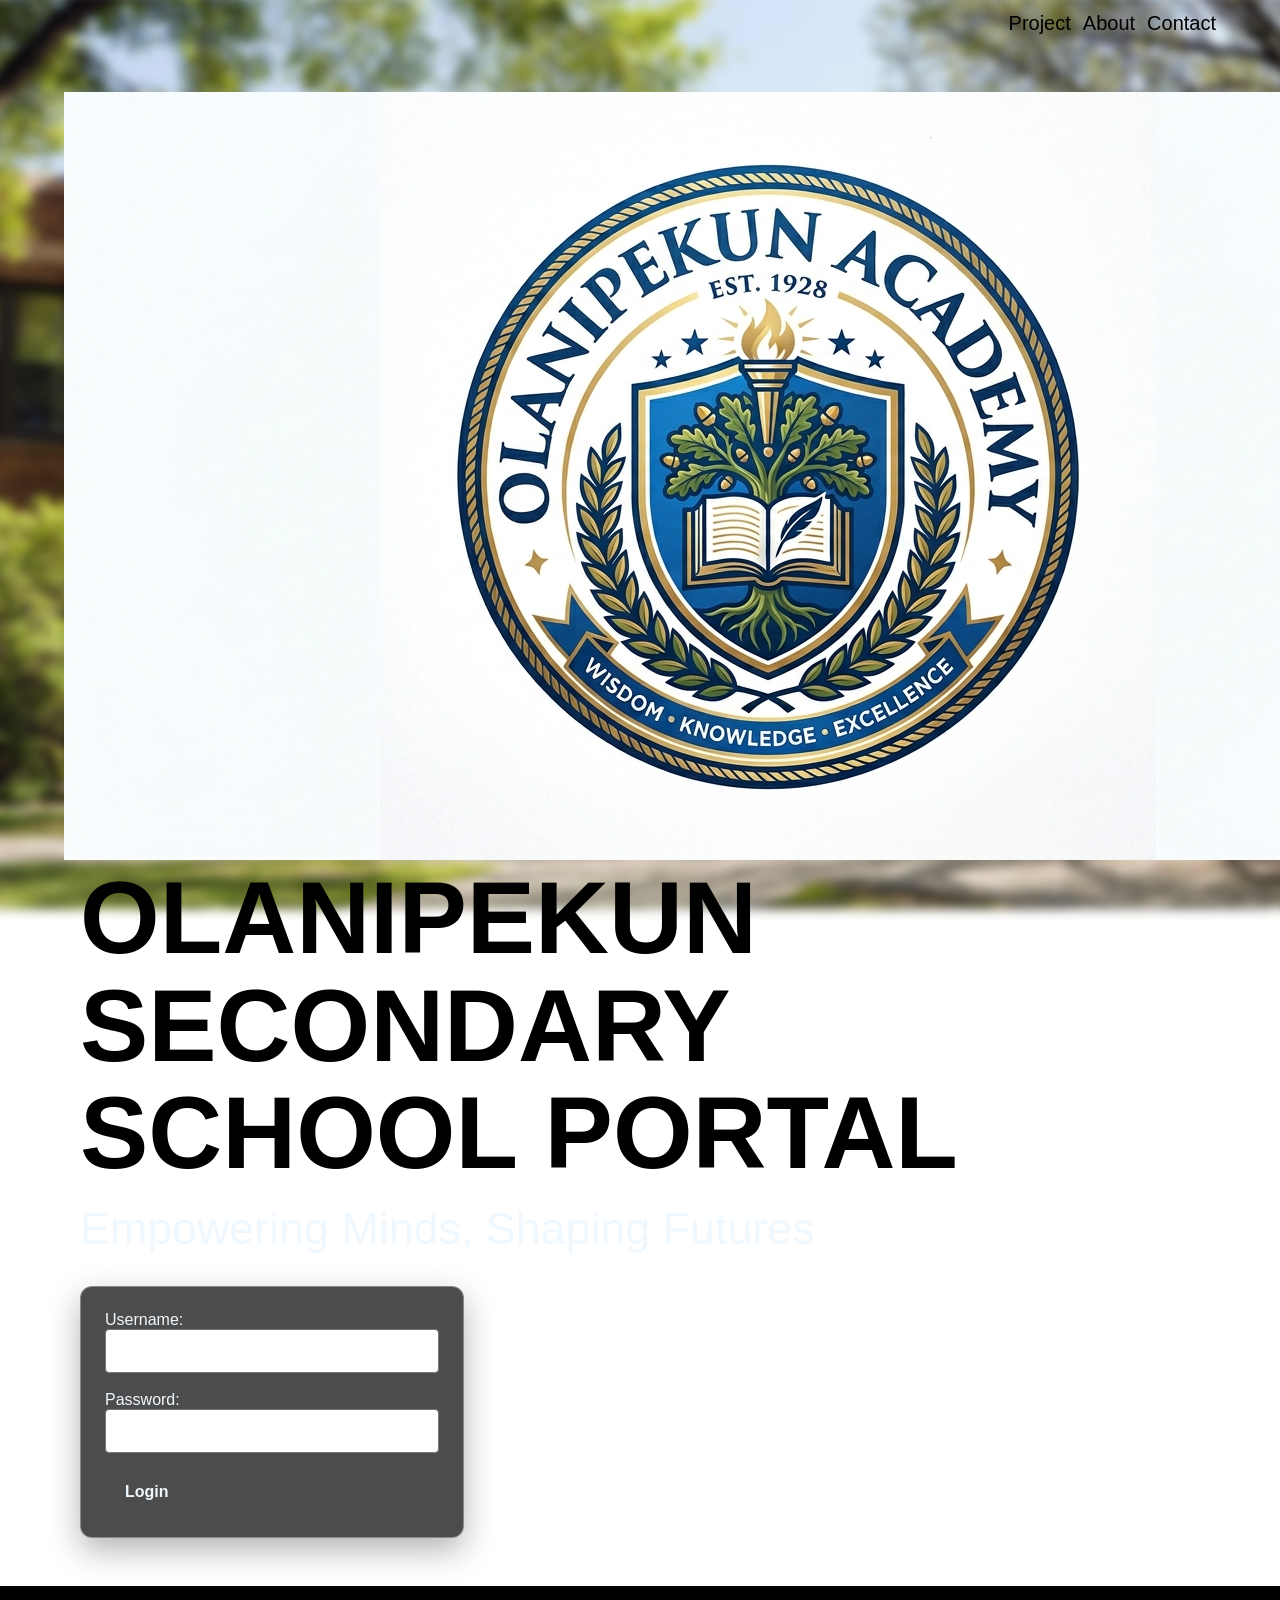
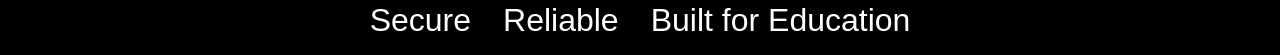
==== index.html @ f9bcd8ee "Resolve merge conflict and complete merge" ====
<!DOCTYPE html>
<html lang="en">
<head>
<meta charset="UTF-8">
<meta name="viewport" content="width=device-width, initial-scale=1.0">
<title>OLANIPEKUN INTERNATIONAL ACADEMY</title>
<link rel="stylesheet" href="styles.css">
</head>
<body>
<nav>
<header class="messi">
<ul class="items">
<li>Project</li>
<li>About</li>
<li>Contact</li>
</ul>
</header>
</nav>

<main>
<div class="brand" aria-label="School logo">
    <img src="school-logo.jpg" alt="Olanipekun International Academy logo" class="logo">
</div>

<article>
<h1>OLANIPEKUN SECONDARY <br>SCHOOL PORTAL</h1>
<P>Empowering Minds, Shaping Futures</P>
</article>

<form id="login-form">
    <label for="username" class="email">Username:</label><br>
    <input type="text" id="username" name="username" autocomplete="username" required><br><br>
    <label for="password" class="password">Password:</label><br>
    <input type="password" id="password" name="password" autocomplete="current-password" required><br><br>
    <button type="submit" class="login-btn">Login</button>
    <p id="login-error" role="alert" hidden>Incorrect username or password.</p>
</form>

</main>

<footer>
<section>
<ul class="akai">
<li>Secure</li>
<li>Reliable</li>
<li>Built for Education</li>
</ul>

<script src="login.js"></script>
</body>
</html>
---- styles.css ----
* {
    box-sizing: border-box;
}

html {
    min-height: 100%;
}

body {
    position: relative;
    display: flex;
    flex-direction: column;
    min-height: 100vh;
    min-height: 100svh;
    margin: 0;
    font-family: Arial, sans-serif;
}

body::before {
    position: fixed;
    inset: 0;
    z-index: -1;
    content: "";
    background-image: url("img.png");
    background-repeat: no-repeat;
    background-size: cover;
    background-position: center;
    filter: blur(5px);
    transform: scale(1.02);
}

nav,
main,
footer {
    width: 100%;
}

.messi {
    padding: 0.75rem clamp(1rem, 5vw, 4rem);
}

.items {
    display: flex;
    flex-wrap: wrap;
    justify-content: flex-end;
    gap: 0.75rem;
    list-style: none;
    margin: 0;
    padding: 0;
    color: #000000;
    font-size: clamp(1rem, 2vw, 1.25rem);
}

main {
    flex: 1;
    padding: clamp(1.5rem, 5vh, 4rem) clamp(1rem, 5vw, 4rem) 3rem;
}

article {
    max-width: 70rem;
    margin: 0 auto 2rem;
}

h1 {
    margin: 0;
    font-size: clamp(2.25rem, 8vw, 7rem);
    line-height: 1.05;
    overflow-wrap: anywhere;
}

p {
    margin: 1rem 0 0;
    color: aliceblue;
    font-size: clamp(1.25rem, 3.5vw, 3rem);
}

form {
    width: min(100%, 24rem);
    margin: 0 auto 0 max(0px, calc((100% - 70rem) / 2));
    padding: 1.5rem;
    border: 1px solid rgba(255, 255, 255, 0.35);
    border-radius: 0.75rem;
    background: rgba(0, 0, 0, 0.7);
    box-shadow: 0 0.75rem 2rem rgba(0, 0, 0, 0.3);
}

.email,
.password {
    color: aliceblue;
}

input {
    width: 100%;
    min-height: 2.75rem;
    padding: 0.5rem 0.75rem;
    border: 1px solid #777777;
    border-radius: 0.25rem;
    font: inherit;
}

.login-btn {
    display: inline-block;
    padding: 0.75rem 1.25rem;
    border: 0;
    background: transparent;
    color: aliceblue;
    text-align: center;
    font: inherit;
    font-weight: bold;
    text-decoration: none;
    border-radius: 0.35rem;
    cursor: pointer;
}

.login-btn:hover,
.login-btn:focus-visible {
    background: #000000;
}

#login-error {
    margin: 0.75rem 0 0;
    font-size: 1rem;
}

.akai {
    display: flex;
    flex-wrap: wrap;
    justify-content: center;
    gap: 0.75rem 2rem;
    list-style: none;
    margin: 0;
    padding: 1rem;
    color: #ffffff;
    background-color: #000000;
    text-align: center;
    font-size: clamp(1.125rem, 3vw, 2rem);
}

@media (max-width: 600px) {
    .messi {
        padding-top: 1rem;
    }

    .items {
        justify-content: center;
        gap: 0.5rem 1.25rem;
    }

    main {
        padding-top: 2rem;
    }

    h1 {
        font-size: clamp(2rem, 10vw, 3.75rem);
    }

    .akai {
        gap: 0.5rem 1rem;
    }
}
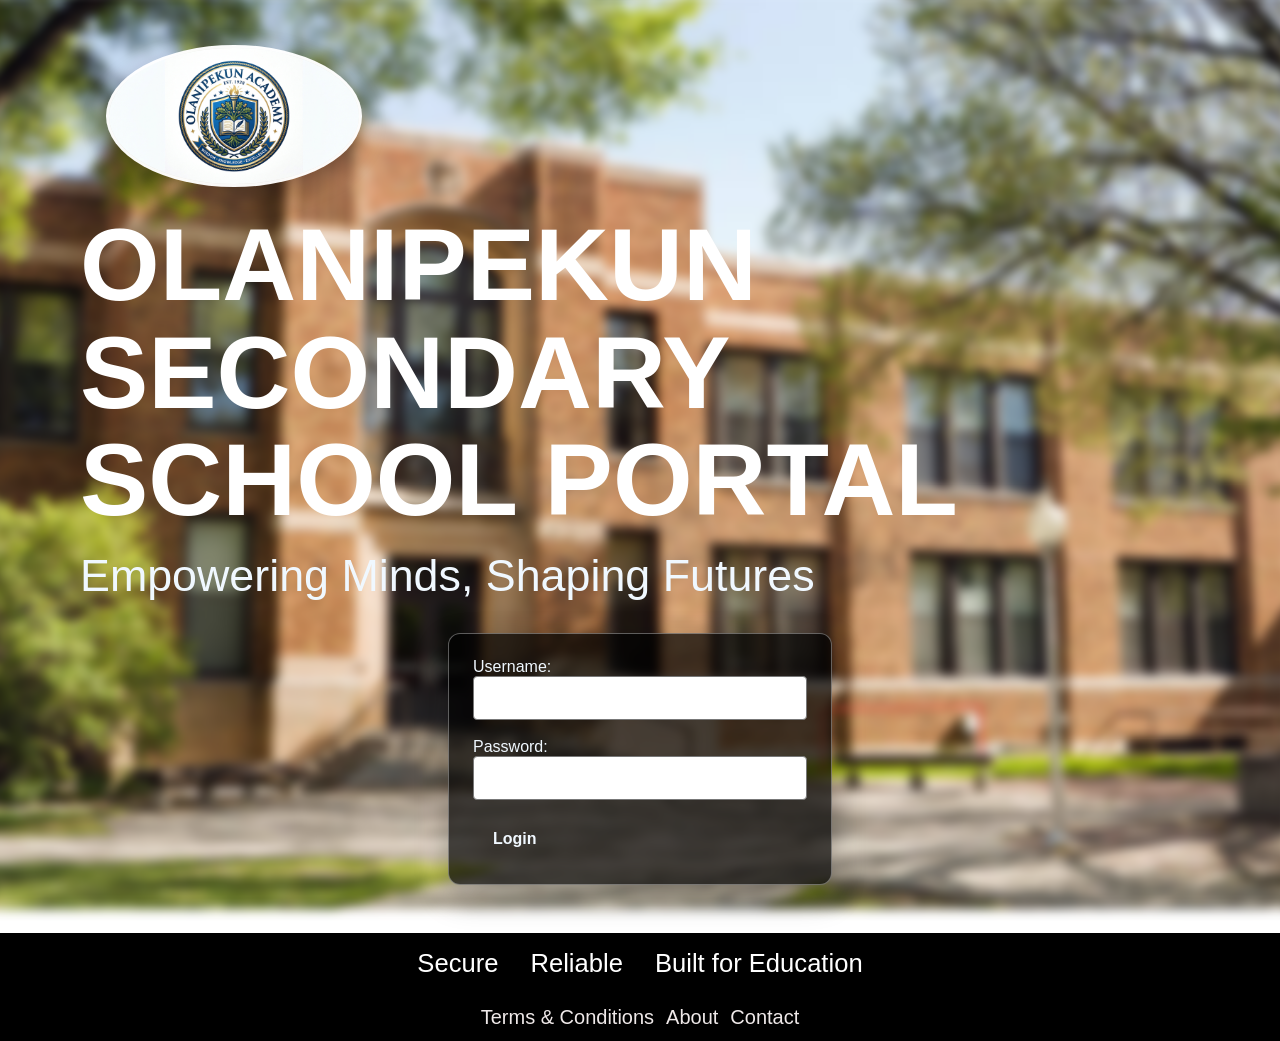
==== commit e5bfc6e2: "update,about.html,contact.html,index.html,styles.css,terms&condition.html" ====
--- a/index.html
+++ b/index.html
@@ -7,15 +7,7 @@
 <link rel="stylesheet" href="styles.css">
 </head>
 <body>
-<nav>
-<header class="messi">
-<ul class="items">
-<li>Project</li>
-<li>About</li>
-<li>Contact</li>
-</ul>
-</header>
-</nav>
+
 
 <main>
 <div class="brand" aria-label="School logo">
@@ -39,12 +31,23 @@
 </main>
 
 <footer>
-<section>
-<ul class="akai">
-<li>Secure</li>
-<li>Reliable</li>
-<li>Built for Education</li>
-</ul>
+    <section>
+        <ul class="akai">
+            <li>Secure</li>
+            <li>Reliable</li>
+            <li>Built for Education</li>
+        </ul>
+        <nav>
+<header class="messi">
+       <ol class="items">
+            <li class="nolan">Terms & Conditions</li>
+            <li class="miya">About</li>
+            <li class="kimmy">Contact</li>
+       </ol>
+</header>
+      </nav>
+    </section>
+</footer>
 
 <script src="login.js"></script>
 </body>
--- a/styles.css
+++ b/styles.css
@@ -1,160 +1,270 @@
- * {
-    box-sizing: border-box;
-}
-
-html {
-    min-height: 100%;
-}
-
-body {
-    position: relative;
-    display: flex;
-    flex-direction: column;
-    min-height: 100vh;
-    min-height: 100svh;
-    margin: 0;
-    font-family: Arial, sans-serif;
-}
-
-body::before {
-    position: fixed;
-    inset: 0;
-    z-index: -1;
-    content: "";
-    background-image: url("img.png");
-    background-repeat: no-repeat;
-    background-size: cover;
-    background-position: center;
-    filter: blur(5px);
-    transform: scale(1.02);
-}
-
-nav,
-main,
-footer {
-    width: 100%;
-}
-
-.messi {
-    padding: 0.75rem clamp(1rem, 5vw, 4rem);
-}
-
-.items {
-    display: flex;
-    flex-wrap: wrap;
-    justify-content: flex-end;
-    gap: 0.75rem;
-    list-style: none;
-    margin: 0;
-    padding: 0;
-    color: #000000;
-    font-size: clamp(1rem, 2vw, 1.25rem);
-}
-
-main {
-    flex: 1;
-    padding: clamp(1.5rem, 5vh, 4rem) clamp(1rem, 5vw, 4rem) 3rem;
-}
-
-article {
-    max-width: 70rem;
-    margin: 0 auto 2rem;
-}
-
-h1 {
-    margin: 0;
-    font-size: clamp(2.25rem, 8vw, 7rem);
-    line-height: 1.05;
-    overflow-wrap: anywhere;
-}
-
-p {
-    margin: 1rem 0 0;
-    color: aliceblue;
-    font-size: clamp(1.25rem, 3.5vw, 3rem);
-}
-
-form {
-    width: min(100%, 24rem);
-    margin: 0 auto 0 max(0px, calc((100% - 70rem) / 2));
-    padding: 1.5rem;
-    border: 1px solid rgba(255, 255, 255, 0.35);
-    border-radius: 0.75rem;
-    background: rgba(0, 0, 0, 0.7);
-    box-shadow: 0 0.75rem 2rem rgba(0, 0, 0, 0.3);
-}
-
-.email,
-.password {
-    color: aliceblue;
-}
-
-input {
-    width: 100%;
-    min-height: 2.75rem;
-    padding: 0.5rem 0.75rem;
-    border: 1px solid #777777;
-    border-radius: 0.25rem;
-    font: inherit;
-}
-
-.login-btn {
-    display: inline-block;
-    padding: 0.75rem 1.25rem;
-    border: 0;
-    background: transparent;
-    color: aliceblue;
-    text-align: center;
-    font: inherit;
-    font-weight: bold;
-    text-decoration: none;
-    border-radius: 0.35rem;
-    cursor: pointer;
-}
-
-.login-btn:hover,
-.login-btn:focus-visible {
-    background: #000000;
-}
-
-#login-error {
-    margin: 0.75rem 0 0;
-    font-size: 1rem;
-}
-
-.akai {
-    display: flex;
-    flex-wrap: wrap;
-    justify-content: center;
-    gap: 0.75rem 2rem;
-    list-style: none;
-    margin: 0;
-    padding: 1rem;
-    color: #ffffff;
-    background-color: #000000;
-    text-align: center;
-    font-size: clamp(1.125rem, 3vw, 2rem);
-}
-
-@media (max-width: 600px) {
-    .messi {
-        padding-top: 1rem;
-    }
-
-    .items {
-        justify-content: center;
-        gap: 0.5rem 1.25rem;
-    }
-
-    main {
-        padding-top: 2rem;
-    }
-
-    h1 {
-        font-size: clamp(2rem, 10vw, 3.75rem);
-    }
-
-    .akai {
-        gap: 0.5rem 1rem;
-    }
-}
+* {
+    box-sizing: border-box;
+}
+
+html {
+    min-height: 100%;
+}
+
+body {
+    position: relative;
+    display: flex;
+    flex-direction: column;
+    min-height: 100vh;
+    min-height: 100svh;
+    margin: 0;
+    font-family: Arial, sans-serif;
+}
+
+body::before {
+    position: fixed;
+    inset: 0;
+    z-index: -1;
+    content: "";
+    background-image: url("img.png");
+    background-repeat: no-repeat;
+    background-size: cover;
+    background-position: center;
+    filter: blur(5px);
+    transform: scale(1.02);
+}
+
+nav,
+main,
+footer {
+    width: 100%;
+}
+
+.messi {
+    display: flex;
+    justify-content: center;
+    padding: 0.75rem clamp(1rem, 5vw, 4rem);
+}
+
+.items {
+    display: flex;
+    flex-wrap: wrap;
+    justify-content: flex-end;
+    gap: 0.75rem;
+    list-style: none;
+    margin: 0;
+    padding: 0;
+    color: #eee8e8;
+    font-size: clamp(1rem, 2vw, 1.25rem);
+}
+
+main {
+    flex: 1;
+    padding: clamp(1.5rem, 5vh, 4rem) clamp(1rem, 5vw, 4rem) 3rem;
+}
+
+.brand {
+    display: flex;
+    justify-content: flex-start;
+    width: min(100%, 70rem);
+    margin: 0 auto 1.5rem;
+    padding-left: clamp(0.5rem, 2vw, 2rem);
+}
+
+.logo {
+    width: clamp(140px, 20vw, 260px);
+    max-width: 100%;
+    height: auto;
+    display: block;
+    border-radius: 50%;
+    border: 3px solid rgba(255, 255, 255, 0.8);
+    background: rgba(255, 255, 255, 0.85);
+    box-shadow: 0 0.5rem 1.5rem rgba(0, 0, 0, 0.25);
+}
+
+article {
+    max-width: 70rem;
+    margin: 0 auto 2rem;
+}
+
+h1 {
+    margin: 0;
+    font-size: clamp(2.25rem, 8vw, 7rem);
+    line-height: 1.05;
+    overflow-wrap: anywhere;
+    color: #ffffff;
+}
+
+p {
+    margin: 1rem 0 0;
+    color: aliceblue;
+    font-size: clamp(1.25rem, 3.5vw, 3rem);
+}
+
+form {
+    width: min(100%, 24rem);
+    margin: 0 auto;
+    padding: 1.5rem;
+    border: 1px solid rgba(255, 255, 255, 0.35);
+    border-radius: 0.75rem;
+    background: rgba(0, 0, 0, 0.7);
+    box-shadow: 0 0.75rem 2rem rgba(0, 0, 0, 0.3);
+}
+
+.email,
+.password {
+    color: aliceblue;
+}
+
+input {
+    width: 100%;
+    min-height: 2.75rem;
+    padding: 0.5rem 0.75rem;
+    border: 1px solid #777777;
+    border-radius: 0.25rem;
+    font: inherit;
+}
+
+.login-btn {
+    display: inline-block;
+    padding: 0.75rem 1.25rem;
+    border: 0;
+    background: transparent;
+    color: aliceblue;
+    text-align: center;
+    font: inherit;
+    font-weight: bold;
+    text-decoration: none;
+    border-radius: 0.35rem;
+    cursor: pointer;
+}
+
+.login-btn:hover,
+.login-btn:focus-visible {
+    background: #000000;
+}
+
+#login-error {
+    margin: 0.75rem 0 0;
+    font-size: 1rem;
+}
+
+footer {
+    margin-top: auto;
+    background-color: black;
+}
+
+.akai {
+    display: flex;
+    flex-wrap: wrap;
+    justify-content: center;
+    align-items: center;
+    gap: 0.75rem 2rem;
+    list-style: none;
+    margin: 0;
+    padding: 1rem clamp(1rem, 4vw, 2rem);
+    color: #ffffff;
+    text-align: center;
+    font-size: clamp(1rem, 2vw, 1.8rem);
+}
+
+
+@media (max-width: 900px) {
+    .brand {
+        width: 100%;
+        padding-left: 0;
+        justify-content: center;
+    }
+
+    .logo {
+        width: clamp(120px, 30vw, 200px);
+    }
+
+    article {
+        text-align: center;
+    }
+
+    .messi {
+        justify-content: center;
+    }
+
+    .items {
+        justify-content: center;
+    }
+}
+
+@media (max-width: 420px) {
+    .logo {
+        width: clamp(110px, 42vw, 160px);
+    }
+}
+
+.about-page {
+    background: linear-gradient(180deg, #071b3a 0%, #0d254f 100%);
+    color: #ffffff;
+    min-height: 100vh;
+    padding: 2rem 1.25rem 3rem;
+    font-family: Arial, sans-serif;
+}
+
+.about-page h1 {
+    width: min(100%, 1100px);
+    margin: 0 auto 1rem;
+    font-size: clamp(2rem, 4vw, 3rem);
+    line-height: 1.2;
+}
+
+.about-page p,
+.about-page ul {
+    width: min(100%, 1100px);
+    margin: 0 auto 1rem;
+    padding: 0 0 0 1.25rem;
+    font-size: clamp(1rem, 2vw, 1.2rem);
+    line-height: 1.7;
+}
+
+.about-page ul {
+    padding-left: 2rem;
+}
+
+.about-page li {
+    margin-bottom: 0.75rem;
+}
+
+@media (max-width: 600px) {
+    .about-page {
+        padding: 1.5rem 1rem 2.5rem;
+    }
+
+    .about-page p,
+    .about-page ul {
+        padding-left: 1rem;
+    }
+
+    .messi {
+        padding-top: 1rem;
+    }
+
+    .items {
+        justify-content: center;
+        gap: 0.5rem 1.25rem;
+    }
+
+    main {
+        padding-top: 2rem;
+    }
+
+    h1 {
+        font-size: clamp(2rem, 10vw, 3.75rem);
+    }
+
+    p {
+        font-size: clamp(1.1rem, 6vw, 2rem);
+    }
+
+    form {
+        padding: 1.25rem;
+    }
+
+    .akai {
+        gap: 0.5rem 1rem;
+        font-size: clamp(0.9rem, 4vw, 1.2rem);
+    }
+}
+
+
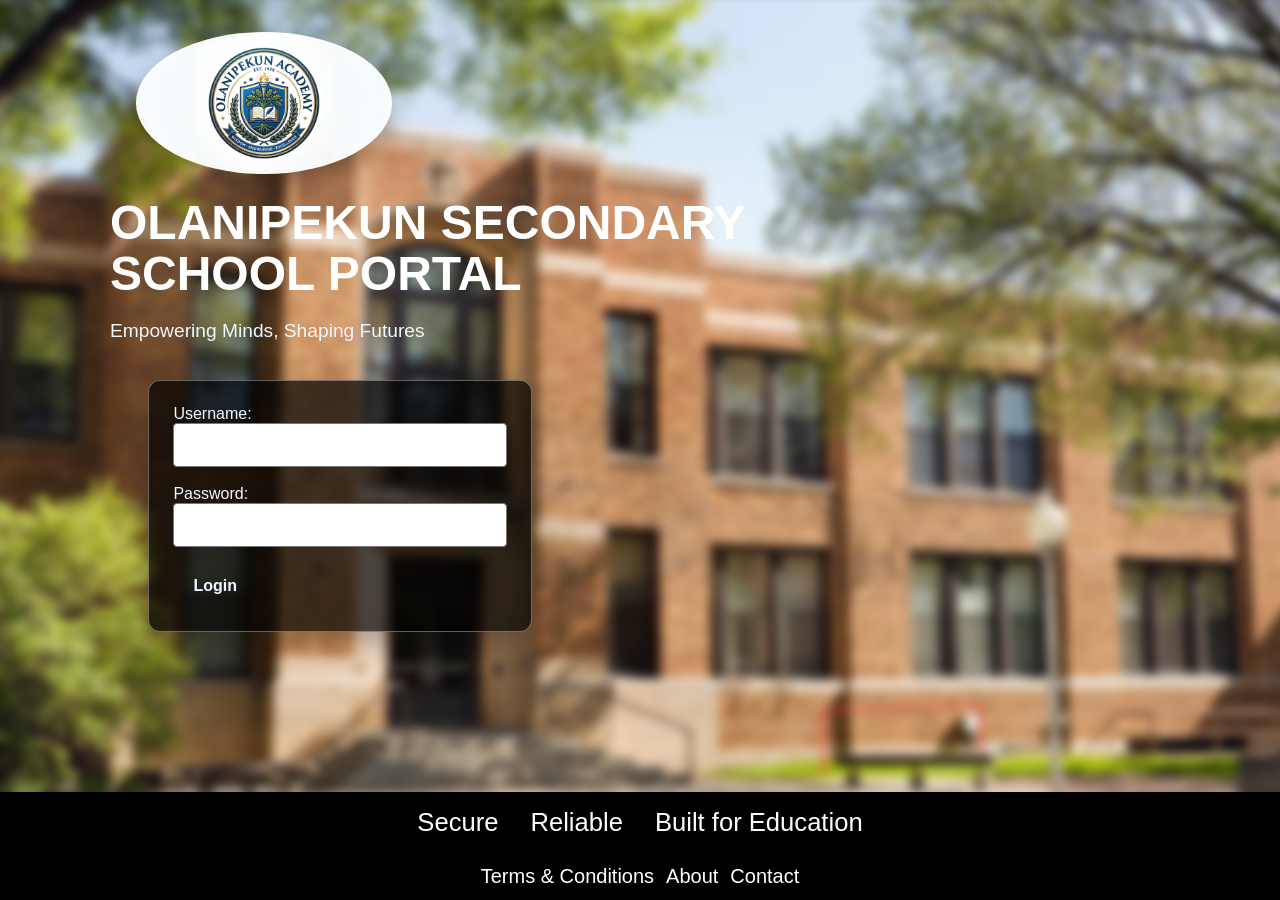
==== commit 73598eb3: "update,about.html,contact.html,index.html,styles.css,terms&condition.html" ====
--- a/index.html
+++ b/index.html
@@ -40,9 +40,9 @@
         <nav>
 <header class="messi">
        <ol class="items">
-            <li class="nolan">Terms & Conditions</li>
-            <li class="miya">About</li>
-            <li class="kimmy">Contact</li>
+            <li class="nolan"><a href="terms&condition.html">Terms & Conditions</a></li>
+            <li class="miya"><a href="about.html">About</a></li>
+            <li class="kimmy"><a href="contact.html">Contact</a></li>
        </ol>
 </header>
       </nav>
--- a/styles.css
+++ b/styles.css
@@ -53,8 +53,24 @@
     font-size: clamp(1rem, 2vw, 1.25rem);
 }
 
+.items a {
+    color: #ffffff;
+    text-decoration: none;
+    transition: color 0.2s ease, transform 0.2s ease, opacity 0.2s ease;
+}
+
+.items a:hover,
+.items a:focus-visible {
+    color: #ffd166;
+    text-decoration: underline;
+    transform: translateY(-1px);
+    opacity: 1;
+}
+
 main {
     flex: 1;
+    width: min(100%, 1200px);
+    margin: 0 auto;
     padding: clamp(1.5rem, 5vh, 4rem) clamp(1rem, 5vw, 4rem) 3rem;
 }
 
@@ -98,7 +114,7 @@
 
 form {
     width: min(100%, 24rem);
-    margin: 0 auto;
+    margin: 0 0 0 clamp(1rem, 3vw, 3rem);
     padding: 1.5rem;
     border: 1px solid rgba(255, 255, 255, 0.35);
     border-radius: 0.75rem;
@@ -179,6 +195,10 @@
         text-align: center;
     }
 
+    form {
+        margin: 0 auto;
+    }
+
     .messi {
         justify-content: center;
     }
@@ -226,6 +246,43 @@
     margin-bottom: 0.75rem;
 }
 
+body {
+    margin: 0;
+    font-family: Arial, sans-serif;
+    background: linear-gradient(180deg, #071b3a 0%, #0d254f 100%);
+    color: #ffffff;
+}
+
+main {
+    width: min(100%, 1100px);
+    margin: 0 auto;
+    padding: 2rem 1.25rem 3rem;
+}
+
+main h1 {
+    font-size: clamp(2rem, 4vw, 3rem);
+    margin-bottom: 1rem;
+}
+
+main p,
+main ul {
+    font-size: clamp(1rem, 2vw, 1.2rem);
+    line-height: 1.7;
+}
+
+main ul {
+    padding-left: 1.5rem;
+}
+
+main li {
+    margin-bottom: 0.75rem;
+}
+
+main a {
+    color: #cfe8ff;
+    word-break: break-word;
+}
+
 @media (max-width: 600px) {
     .about-page {
         padding: 1.5rem 1rem 2.5rem;
@@ -236,6 +293,15 @@
         padding-left: 1rem;
     }
 
+    main {
+        padding: 1.5rem 1rem 2.5rem;
+    }
+
+    main p,
+    main ul {
+        padding-left: 0.5rem;
+    }
+
     .messi {
         padding-top: 1rem;
     }
@@ -245,10 +311,6 @@
         gap: 0.5rem 1.25rem;
     }
 
-    main {
-        padding-top: 2rem;
-    }
-
     h1 {
         font-size: clamp(2rem, 10vw, 3.75rem);
     }
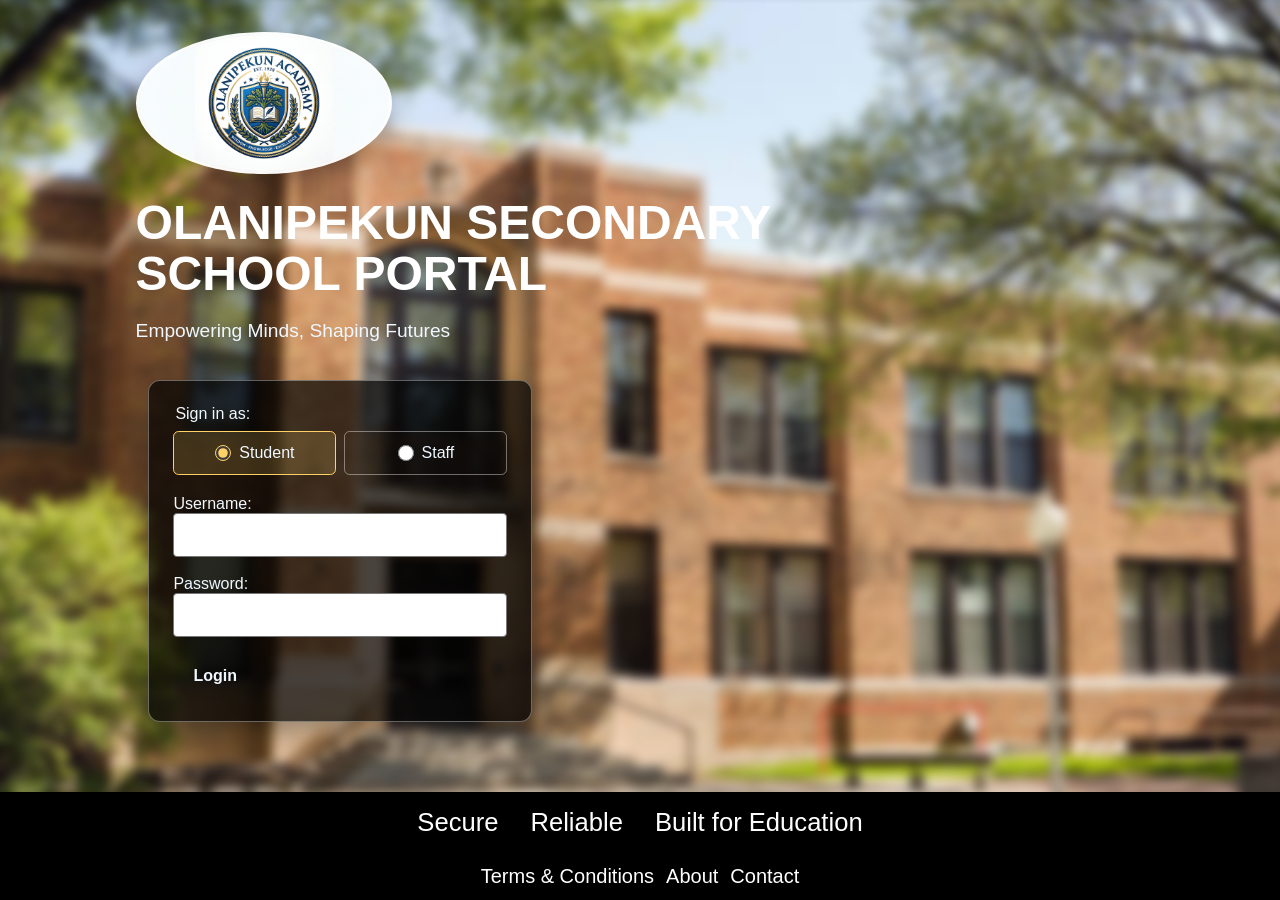
==== commit d114270b: "update, calcstyles.css, index.html, login.js, page2.html, script.js, styles.css" ====
--- a/index.html
+++ b/index.html
@@ -20,6 +20,11 @@
 </article>
 
 <form id="login-form">
+    <fieldset class="role-switch">
+        <legend>Sign in as:</legend>
+        <label class="role-option"><input type="radio" name="login-role" value="student" checked><span>Student</span></label>
+        <label class="role-option"><input type="radio" name="login-role" value="staff"><span>Staff</span></label>
+    </fieldset>
     <label for="username" class="email">Username:</label><br>
     <input type="text" id="username" name="username" autocomplete="username" required><br><br>
     <label for="password" class="password">Password:</label><br>
--- a/styles.css
+++ b/styles.css
@@ -94,8 +94,9 @@
 }
 
 article {
-    max-width: 70rem;
-    margin: 0 auto 2rem;
+    width: min(100%, 52rem);
+    margin: 0 0 2rem 0;
+    padding-left: clamp(0.5rem, 2vw, 2rem);
 }
 
 h1 {
@@ -122,6 +123,46 @@
     box-shadow: 0 0.75rem 2rem rgba(0, 0, 0, 0.3);
 }
 
+.role-switch {
+    display: grid;
+    grid-template-columns: repeat(2, minmax(0, 1fr));
+    gap: 0.5rem;
+    margin: 0 0 1.25rem;
+    padding: 0;
+    border: 0;
+}
+
+.role-switch legend {
+    margin-bottom: 0.5rem;
+    color: aliceblue;
+}
+
+.role-option {
+    display: flex;
+    align-items: center;
+    justify-content: center;
+    gap: 0.5rem;
+    min-height: 2.75rem;
+    padding: 0.5rem;
+    border: 1px solid rgba(255, 255, 255, 0.4);
+    border-radius: 0.35rem;
+    color: aliceblue;
+    cursor: pointer;
+}
+
+.role-option:focus-within,
+.role-option:has(input:checked) {
+    border-color: #ffd166;
+    background: rgba(255, 209, 102, 0.16);
+}
+
+.role-option input[type="radio"] {
+    width: 1rem;
+    min-height: 1rem;
+    margin: 0;
+    accent-color: #ffd166;
+}
+
 .email,
 .password {
     color: aliceblue;
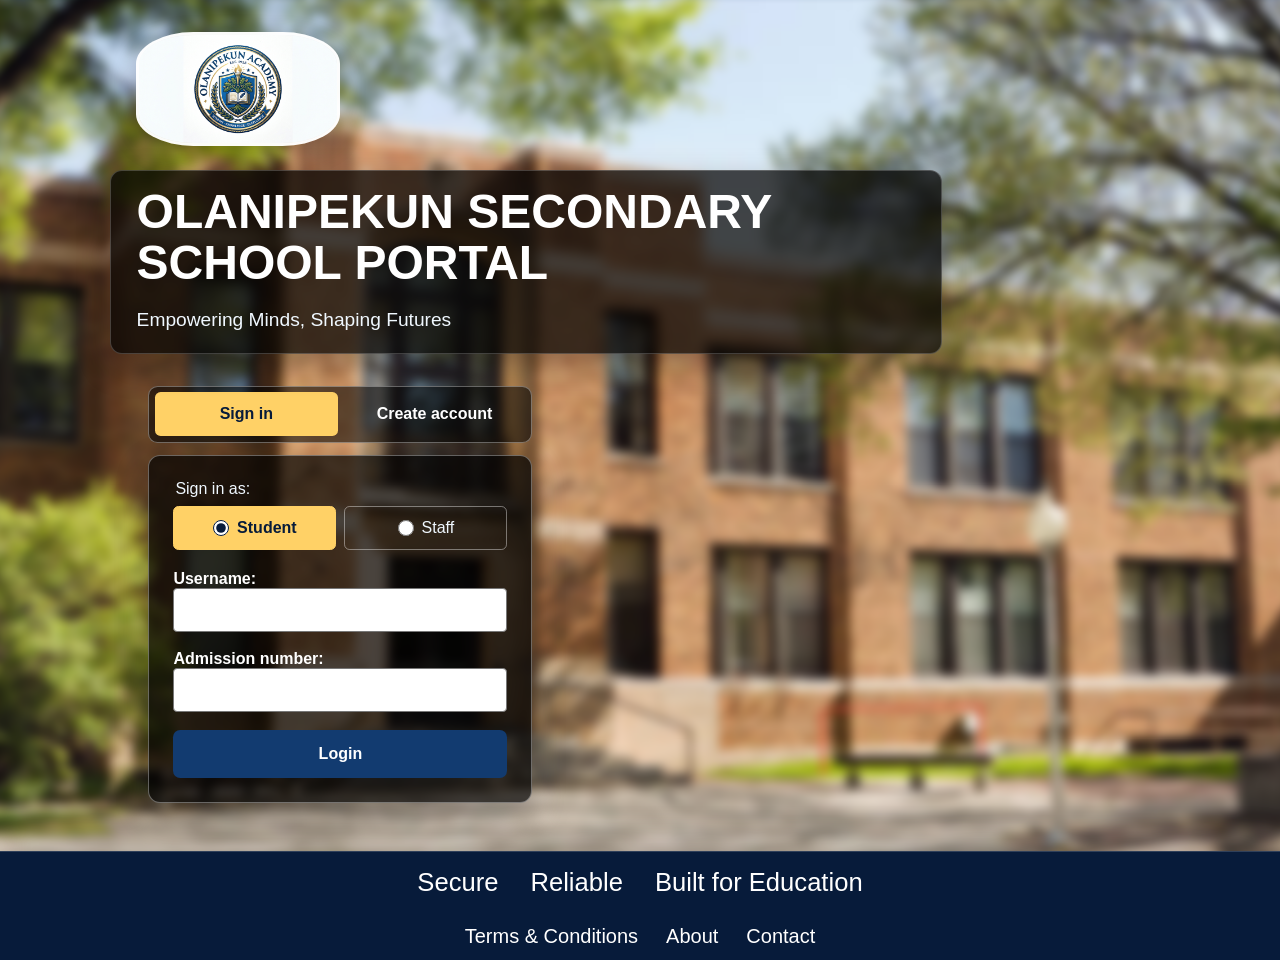
==== commit 8677531f: "update, about.html, calcstyles.css, contact.html, index.html, login.js, page2.html, script.js, staff" ====
--- a/index.html
+++ b/index.html
@@ -6,7 +6,7 @@
 <title>OLANIPEKUN INTERNATIONAL ACADEMY</title>
 <link rel="stylesheet" href="styles.css">
 </head>
-<body>
+<body class="login-page">
 
 
 <main>
@@ -19,6 +19,11 @@
 <P>Empowering Minds, Shaping Futures</P>
 </article>
 
+<div class="auth-mode-switch" role="group" aria-label="Account options">
+    <button id="show-login" type="button" aria-pressed="true">Sign in</button>
+    <button id="show-register" type="button" aria-pressed="false">Create account</button>
+</div>
+
 <form id="login-form">
     <fieldset class="role-switch">
         <legend>Sign in as:</legend>
@@ -27,10 +32,30 @@
     </fieldset>
     <label for="username" class="email">Username:</label><br>
     <input type="text" id="username" name="username" autocomplete="username" required><br><br>
-    <label for="password" class="password">Password:</label><br>
+    <label for="password" class="password" id="password-label">Admission number:</label><br>
     <input type="password" id="password" name="password" autocomplete="current-password" required><br><br>
     <button type="submit" class="login-btn">Login</button>
     <p id="login-error" role="alert" hidden>Incorrect username or password.</p>
+    <p id="login-message" role="status" aria-live="polite" hidden></p>
+</form>
+
+<form id="register-form" hidden>
+    <fieldset class="role-switch">
+        <legend>Create account as:</legend>
+        <label class="role-option"><input type="radio" name="account-role" value="student" checked><span>Student</span></label>
+        <label class="role-option"><input type="radio" name="account-role" value="staff"><span>Staff</span></label>
+    </fieldset>
+    <label for="register-username" class="email">Username:</label><br>
+    <input type="text" id="register-username" name="username" autocomplete="username" required><br><br>
+    <p class="auth-note" id="admission-number-note">A unique four-digit admission number will be assigned after account creation.</p>
+    <div id="staff-password-fields" hidden>
+        <label for="register-password" class="password">Password (at least 8 characters):</label><br>
+        <input type="password" id="register-password" name="password" autocomplete="new-password" minlength="8" required disabled><br><br>
+        <label for="register-password-confirm" class="password">Confirm password:</label><br>
+        <input type="password" id="register-password-confirm" name="password-confirm" autocomplete="new-password" minlength="8" required disabled><br><br>
+    </div>
+    <button type="submit" class="login-btn">Create account</button>
+    <p id="register-message" role="status" aria-live="polite" hidden></p>
 </form>
 
 </main>
--- a/styles.css
+++ b/styles.css
@@ -45,7 +45,7 @@
     display: flex;
     flex-wrap: wrap;
     justify-content: flex-end;
-    gap: 0.75rem;
+    gap: 1rem 1.75rem;
     list-style: none;
     margin: 0;
     padding: 0;
@@ -83,11 +83,11 @@
 }
 
 .logo {
-    width: clamp(140px, 20vw, 260px);
+    width: clamp(120px, 16vw, 210px);
     max-width: 100%;
     height: auto;
     display: block;
-    border-radius: 50%;
+    border-radius: 28%;
     border: 3px solid rgba(255, 255, 255, 0.8);
     background: rgba(255, 255, 255, 0.85);
     box-shadow: 0 0.5rem 1.5rem rgba(0, 0, 0, 0.25);
@@ -97,6 +97,16 @@
     width: min(100%, 52rem);
     margin: 0 0 2rem 0;
     padding-left: clamp(0.5rem, 2vw, 2rem);
+}
+
+.login-page article {
+    padding: 1rem clamp(1rem, 2vw, 2rem);
+    border: 1px solid rgba(255, 255, 255, 0.2);
+    border-radius: 0.75rem;
+    background: rgba(0, 0, 0, 0.72);
+    box-shadow: 0 0.75rem 2rem rgba(0, 0, 0, 0.3);
+    -webkit-backdrop-filter: blur(4px);
+    backdrop-filter: blur(4px);
 }
 
 h1 {
@@ -121,6 +131,44 @@
     border-radius: 0.75rem;
     background: rgba(0, 0, 0, 0.7);
     box-shadow: 0 0.75rem 2rem rgba(0, 0, 0, 0.3);
+}
+
+form[hidden] {
+    display: none;
+}
+
+.auth-mode-switch {
+    display: grid;
+    grid-template-columns: repeat(2, minmax(0, 1fr));
+    gap: 0.35rem;
+    width: min(100%, 24rem);
+    margin: 0 0 0.75rem clamp(1rem, 3vw, 3rem);
+    padding: 0.35rem;
+    border: 1px solid rgba(255, 255, 255, 0.35);
+    border-radius: 0.6rem;
+    background: rgba(0, 0, 0, 0.55);
+}
+
+.auth-mode-switch button {
+    min-height: 2.75rem;
+    padding: 0.5rem;
+    border: 0;
+    border-radius: 0.35rem;
+    background: transparent;
+    color: #ffffff;
+    font: inherit;
+    font-weight: 600;
+    cursor: pointer;
+}
+
+.auth-mode-switch button[aria-pressed="true"] {
+    background: #ffd166;
+    color: #071b3a;
+}
+
+.auth-mode-switch button:focus-visible {
+    outline: 3px solid #ffd166;
+    outline-offset: 2px;
 }
 
 .role-switch {
@@ -150,10 +198,20 @@
     cursor: pointer;
 }
 
-.role-option:focus-within,
+.role-option:focus-within {
+    outline: 2px solid #ffd166;
+    outline-offset: 2px;
+}
+
 .role-option:has(input:checked) {
     border-color: #ffd166;
-    background: rgba(255, 209, 102, 0.16);
+    background: #ffd166;
+    color: #071b3a;
+    font-weight: bold;
+}
+
+.role-option:has(input:checked) input[type="radio"] {
+    accent-color: #071b3a;
 }
 
 .role-option input[type="radio"] {
@@ -165,7 +223,8 @@
 
 .email,
 .password {
-    color: aliceblue;
+    color: #ffffff;
+    font-weight: 600;
 }
 
 input {
@@ -178,22 +237,30 @@
 }
 
 .login-btn {
-    display: inline-block;
+    display: block;
+    width: 100%;
+    min-height: 3rem;
     padding: 0.75rem 1.25rem;
     border: 0;
-    background: transparent;
-    color: aliceblue;
+    background: #123b70;
+    color: #ffffff;
     text-align: center;
     font: inherit;
     font-weight: bold;
     text-decoration: none;
-    border-radius: 0.35rem;
+    border-radius: 0.45rem;
     cursor: pointer;
-}
-
-.login-btn:hover,
+    transition: background-color 0.2s ease;
+}
+
+.login-btn:hover {
+    background: #0b2f5b;
+}
+
 .login-btn:focus-visible {
-    background: #000000;
+    background: #0b2f5b;
+    outline: 3px solid #ffd166;
+    outline-offset: 2px;
 }
 
 #login-error {
@@ -201,9 +268,31 @@
     font-size: 1rem;
 }
 
+.auth-note,
+#register-message,
+#login-message {
+    margin: 0.75rem 0 0;
+    font-size: 0.9rem;
+    line-height: 1.5;
+}
+
+.auth-note {
+    opacity: 0.85;
+}
+
+.admission-number-display {
+    display: block;
+    margin: 0.35rem 0;
+    color: #ffd166;
+    font-size: 1.8rem;
+    letter-spacing: 0.2em;
+}
+
 footer {
     margin-top: auto;
-    background-color: black;
+    border-top: 1px solid rgba(255, 255, 255, 0.16);
+    background-color: #071b3a;
+    box-shadow: 0 -0.75rem 2rem rgba(0, 0, 0, 0.2);
 }
 
 .akai {
@@ -229,7 +318,7 @@
     }
 
     .logo {
-        width: clamp(120px, 30vw, 200px);
+        width: clamp(105px, 24vw, 160px);
     }
 
     article {
@@ -240,6 +329,11 @@
         margin: 0 auto;
     }
 
+    .auth-mode-switch {
+        margin-right: auto;
+        margin-left: auto;
+    }
+
     .messi {
         justify-content: center;
     }
@@ -251,40 +345,8 @@
 
 @media (max-width: 420px) {
     .logo {
-        width: clamp(110px, 42vw, 160px);
-    }
-}
-
-.about-page {
-    background: linear-gradient(180deg, #071b3a 0%, #0d254f 100%);
-    color: #ffffff;
-    min-height: 100vh;
-    padding: 2rem 1.25rem 3rem;
-    font-family: Arial, sans-serif;
-}
-
-.about-page h1 {
-    width: min(100%, 1100px);
-    margin: 0 auto 1rem;
-    font-size: clamp(2rem, 4vw, 3rem);
-    line-height: 1.2;
-}
-
-.about-page p,
-.about-page ul {
-    width: min(100%, 1100px);
-    margin: 0 auto 1rem;
-    padding: 0 0 0 1.25rem;
-    font-size: clamp(1rem, 2vw, 1.2rem);
-    line-height: 1.7;
-}
-
-.about-page ul {
-    padding-left: 2rem;
-}
-
-.about-page li {
-    margin-bottom: 0.75rem;
+        width: clamp(90px, 34vw, 130px);
+    }
 }
 
 body {
@@ -305,6 +367,22 @@
     margin-bottom: 1rem;
 }
 
+.staff-page {
+    display: grid;
+    place-items: center;
+    min-height: 100svh;
+    text-align: center;
+}
+
+.staff-page h1 {
+    width: min(100%, 20ch);
+    margin: 0;
+    font-size: clamp(1.75rem, 6vw, 4rem);
+    line-height: 1.15;
+    overflow-wrap: anywhere;
+    text-wrap: balance;
+}
+
 main p,
 main ul {
     font-size: clamp(1rem, 2vw, 1.2rem);
@@ -325,15 +403,6 @@
 }
 
 @media (max-width: 600px) {
-    .about-page {
-        padding: 1.5rem 1rem 2.5rem;
-    }
-
-    .about-page p,
-    .about-page ul {
-        padding-left: 1rem;
-    }
-
     main {
         padding: 1.5rem 1rem 2.5rem;
     }
@@ -370,4 +439,588 @@
     }
 }
 
-
+@media (max-width: 600px) {
+    .login-page main {
+        padding: 1.5rem 1rem 2rem;
+    }
+
+    .login-page .brand {
+        margin-bottom: 1rem;
+    }
+
+    .login-page article {
+        width: 100%;
+        margin-bottom: 1.25rem;
+        padding: 0;
+        text-align: center;
+    }
+
+    .login-page main h1 {
+        font-size: clamp(1.75rem, 8vw, 2.75rem);
+        line-height: 1.1;
+        overflow-wrap: normal;
+    }
+
+    .login-page article p {
+        font-size: clamp(1rem, 4vw, 1.4rem);
+        line-height: 1.4;
+    }
+
+    .login-page form {
+        width: min(100%, 24rem);
+        padding: clamp(1rem, 5vw, 1.5rem);
+    }
+
+    .login-page .role-switch {
+        grid-template-columns: repeat(2, minmax(0, 1fr));
+    }
+}
+
+.results-page {
+    display: block;
+    min-height: 100vh;
+    color: #17243b;
+    background: #f2f5fa;
+}
+
+.results-page::before {
+    display: none;
+}
+
+.results-header {
+    display: flex;
+    align-items: center;
+    justify-content: space-between;
+    gap: 1rem;
+    padding: 0.85rem clamp(1rem, 5vw, 4rem);
+    color: #ffffff;
+    background: #071b3a;
+}
+
+.results-brand {
+    display: inline-flex;
+    align-items: center;
+    gap: 0.75rem;
+    color: inherit;
+    font-weight: 700;
+    text-decoration: none;
+}
+
+.results-logo {
+    width: 2.75rem;
+    height: 2.75rem;
+    border: 2px solid rgba(255, 255, 255, 0.8);
+    border-radius: 28%;
+    object-fit: cover;
+}
+
+.results-home {
+    color: #ffffff;
+    font-size: 0.95rem;
+    text-decoration: none;
+}
+
+.results-home:hover,
+.results-home:focus-visible {
+    color: #ffd166;
+    text-decoration: underline;
+}
+
+.results-main {
+    width: min(100%, 1100px);
+    margin: 0 auto;
+    padding: 2.5rem 1.25rem 4rem;
+}
+
+.results-intro {
+    margin-bottom: 1.5rem;
+}
+
+.results-intro .results-eyebrow {
+    margin: 0 0 0.5rem;
+    color: #36547d;
+    font-size: 0.8rem;
+    font-weight: 700;
+    letter-spacing: 0.1em;
+}
+
+.results-intro h1 {
+    color: #102747;
+    font-size: clamp(2rem, 5vw, 2.75rem);
+}
+
+.results-intro > p:last-child {
+    margin: 0.6rem 0 0;
+    color: #526179;
+    font-size: 1rem;
+}
+
+.results-card {
+    margin-bottom: 1.5rem;
+    padding: clamp(1rem, 3vw, 1.75rem);
+    border: 1px solid #dce4ef;
+    border-radius: 0.85rem;
+    background: #ffffff;
+    box-shadow: 0 0.5rem 1.5rem rgba(16, 39, 71, 0.07);
+}
+
+.results-card h2 {
+    margin: 0;
+    color: #102747;
+    font-size: 1.3rem;
+}
+
+.results-page form {
+    width: 100%;
+    max-width: none;
+    margin: 1.25rem 0 0;
+    padding: 0;
+    border: 0;
+    border-radius: 0;
+    background: transparent;
+    box-shadow: none;
+}
+
+.student-fields {
+    display: grid;
+    grid-template-columns: repeat(2, minmax(0, 1fr));
+    gap: 1rem;
+}
+
+.results-page .field {
+    display: grid;
+    gap: 0.4rem;
+    min-width: 0;
+}
+
+.results-page .field label,
+.search-field span {
+    color: #263b58;
+    font-size: 0.9rem;
+    font-weight: 700;
+}
+
+.admission-number-hint {
+    color: #526179;
+    font-size: 0.8rem;
+    line-height: 1.4;
+}
+
+.results-page .field input,
+.results-page .field select,
+.search-field input {
+    width: 100%;
+    min-height: 2.75rem;
+    padding: 0.55rem 0.7rem;
+    border: 1px solid #cbd5e1;
+    border-radius: 0.4rem;
+    background: #ffffff;
+    color: #17243b;
+    font: inherit;
+}
+
+.results-page input:focus,
+.results-page select:focus {
+    border-color: #1c5ba5;
+    outline: 3px solid rgba(28, 91, 165, 0.18);
+}
+
+.subject-fieldset {
+    min-width: 0;
+    margin: 1.5rem 0 0;
+    padding: 1.1rem;
+    border: 1px solid #dce4ef;
+    border-radius: 0.6rem;
+}
+
+.subject-fieldset legend {
+    padding: 0 0.4rem;
+    color: #102747;
+    font-weight: 700;
+}
+
+.score-hint {
+    margin: 0 0 1rem;
+    color: #526179;
+    font-size: 0.9rem;
+}
+
+.subject-rows {
+    display: grid;
+    gap: 0.75rem;
+}
+
+.subject-row {
+    display: grid;
+    grid-template-columns: minmax(0, 2fr) minmax(7rem, 1fr) 2.75rem;
+    align-items: end;
+    gap: 0.75rem;
+}
+
+.remove-subject {
+    min-height: 2.75rem;
+    border: 1px solid #d5deea;
+    border-radius: 0.4rem;
+    background: #ffffff;
+    color: #8c2f39;
+    font-size: 1.4rem;
+    cursor: pointer;
+}
+
+.remove-subject:disabled {
+    color: #9aa6b5;
+    cursor: not-allowed;
+}
+
+.add-subject {
+    margin-top: 0.9rem;
+    padding: 0.55rem 0;
+    border: 0;
+    background: transparent;
+    color: #174f91;
+    font: inherit;
+    font-weight: 700;
+    cursor: pointer;
+}
+
+.add-subject:hover,
+.add-subject:focus-visible {
+    text-decoration: underline;
+}
+
+.results-form-actions {
+    display: flex;
+    align-items: center;
+    flex-wrap: wrap;
+    gap: 1rem;
+    margin-top: 1.25rem;
+}
+
+.save-results {
+    min-height: 2.9rem;
+    padding: 0.7rem 1.25rem;
+    border: 0;
+    border-radius: 0.45rem;
+    background: #123b70;
+    color: #ffffff;
+    font: inherit;
+    font-weight: 700;
+    cursor: pointer;
+}
+
+.save-results:hover,
+.save-results:focus-visible {
+    background: #0b2f5b;
+}
+
+.save-results:disabled,
+.add-subject:disabled {
+    opacity: 0.6;
+    cursor: not-allowed;
+}
+
+.results-message {
+    margin: 0;
+    color: #23603b;
+    font-size: 0.95rem;
+}
+
+.results-message.error {
+    color: #a12632;
+}
+
+.saved-heading {
+    display: flex;
+    align-items: end;
+    justify-content: space-between;
+    flex-wrap: wrap;
+    gap: 1rem;
+    margin-bottom: 1.1rem;
+}
+
+.saved-heading p {
+    margin: 0.4rem 0 0;
+    color: #526179;
+    font-size: 0.9rem;
+}
+
+.search-field {
+    display: grid;
+    gap: 0.4rem;
+    width: min(100%, 18rem);
+}
+
+.results-table-wrap {
+    overflow-x: auto;
+    border: 1px solid #e0e6ef;
+    border-radius: 0.5rem;
+}
+
+.results-table {
+    width: 100%;
+    min-width: 700px;
+    border-collapse: collapse;
+    text-align: left;
+}
+
+.results-table th,
+.results-table td {
+    padding: 0.8rem 0.75rem;
+    border-bottom: 1px solid #e7ecf3;
+    vertical-align: middle;
+}
+
+.results-table th {
+    background: #f5f7fb;
+    color: #263b58;
+    font-size: 0.85rem;
+}
+
+.results-table td {
+    color: #34445c;
+    font-size: 0.9rem;
+}
+
+.results-table tbody tr:last-child td {
+    border-bottom: 0;
+}
+
+.results-table .empty-results {
+    padding: 1.5rem;
+    color: #66758a;
+    text-align: center;
+}
+
+.delete-result {
+    padding: 0.35rem 0.6rem;
+    border: 1px solid #e4c4c7;
+    border-radius: 0.35rem;
+    background: #fff8f8;
+    color: #8c2f39;
+    font: inherit;
+    cursor: pointer;
+}
+
+.delete-result:hover,
+.delete-result:focus-visible {
+    background: #fbe9ea;
+}
+
+@media (max-width: 600px) {
+    .results-header {
+        align-items: flex-start;
+    }
+
+    .results-brand {
+        font-size: 0.9rem;
+    }
+
+    .results-home {
+        padding-top: 0.7rem;
+        white-space: nowrap;
+    }
+
+    .results-main {
+        padding: 1.75rem 1rem 3rem;
+    }
+
+    .student-fields {
+        grid-template-columns: 1fr;
+    }
+
+    .subject-fieldset {
+        padding: 0.8rem;
+    }
+
+    .subject-row {
+        grid-template-columns: minmax(0, 1fr) minmax(6rem, 0.8fr) 2.5rem;
+        gap: 0.5rem;
+    }
+
+    .results-page .field label {
+        font-size: 0.82rem;
+    }
+}
+
+.info-page {
+    display: block;
+    min-height: 100vh;
+    min-height: 100svh;
+    padding: clamp(1rem, 5vw, 4rem);
+    background: #f2f5fa;
+    color: #17243b;
+}
+
+.info-page::before {
+    display: none;
+}
+
+.info-page .info-card {
+    width: min(100%, 900px);
+    margin: 0 auto;
+    padding: clamp(1.25rem, 5vw, 3.25rem);
+    border: 1px solid #dce4ef;
+    border-radius: 1rem;
+    background: #ffffff;
+    box-shadow: 0 1rem 2.5rem rgba(16, 39, 71, 0.1);
+}
+
+.info-back-link {
+    display: inline-block;
+    margin-bottom: 2rem;
+    color: #174f91;
+    font-size: 0.95rem;
+    font-weight: 700;
+    text-decoration: none;
+}
+
+.info-back-link:hover,
+.info-back-link:focus-visible,
+.contact-detail a:hover,
+.contact-detail a:focus-visible {
+    color: #0b2f5b;
+    text-decoration: underline;
+    text-underline-offset: 0.2em;
+}
+
+.info-page .info-card .info-eyebrow {
+    margin: 0 0 0.5rem;
+    color: #36547d;
+    font-size: 0.8rem;
+    font-weight: 700;
+    letter-spacing: 0.12em;
+}
+
+.info-page .info-card h1 {
+    margin: 0;
+    color: #102747;
+    font-size: clamp(2rem, 5vw, 3rem);
+    line-height: 1.15;
+}
+
+.info-page .info-card h2 {
+    margin: 0 0 0.65rem;
+    color: #102747;
+    font-size: clamp(1.2rem, 3vw, 1.5rem);
+    line-height: 1.3;
+}
+
+.info-page .info-card p,
+.info-page .info-card li {
+    color: #42526b;
+    font-size: 1.05rem;
+    line-height: 1.75;
+}
+
+.info-heading > p:last-child {
+    max-width: 70ch;
+    margin: 1rem 0 0;
+}
+
+.info-page .info-card .effective-date {
+    color: #66758a;
+    font-size: 0.9rem;
+    font-weight: 600;
+}
+
+.info-section {
+    margin-top: 2rem;
+    padding-top: 1.5rem;
+    border-top: 1px solid #e3eaf3;
+}
+
+.info-section p {
+    margin: 0;
+}
+
+.terms-list {
+    margin: 0.75rem 0 0;
+    padding-left: 1.35rem;
+}
+
+.terms-list li {
+    margin-bottom: 0;
+}
+
+.terms-list li + li {
+    margin-top: 0.65rem;
+}
+
+.terms-list strong {
+    color: #18395f;
+}
+
+.info-page .info-card .values-list {
+    display: grid;
+    grid-template-columns: repeat(auto-fit, minmax(15rem, 1fr));
+    gap: 0.75rem;
+    margin: 1rem 0 0;
+    padding: 0;
+    list-style: none;
+}
+
+.values-list li {
+    margin: 0;
+    padding: 1rem;
+    border: 1px solid #e3eaf3;
+    border-radius: 0.65rem;
+    background: #f7f9fc;
+}
+
+.values-list strong {
+    color: #18395f;
+}
+
+.contact-details {
+    display: grid;
+    grid-template-columns: repeat(auto-fit, minmax(12rem, 1fr));
+    gap: 1rem;
+    margin-top: 2rem;
+    font-style: normal;
+}
+
+.contact-detail {
+    min-width: 0;
+    padding: 1.25rem;
+    border: 1px solid #e3eaf3;
+    border-radius: 0.75rem;
+    background: #f7f9fc;
+}
+
+.info-page .contact-detail h2 {
+    margin-bottom: 0.5rem;
+    color: #36547d;
+    font-size: 0.85rem;
+    letter-spacing: 0.06em;
+    text-transform: uppercase;
+}
+
+.info-page .contact-detail p {
+    margin: 0;
+    overflow-wrap: anywhere;
+}
+
+.contact-detail a {
+    color: #174f91;
+    text-underline-offset: 0.2em;
+}
+
+@media (max-width: 600px) {
+    .info-page {
+        padding: 1rem;
+    }
+
+    .info-page .info-card {
+        padding: 1.25rem;
+    }
+
+    .info-back-link {
+        margin-bottom: 1.5rem;
+    }
+
+    .info-page .info-card p,
+    .info-page .info-card li {
+        font-size: 1rem;
+    }
+}
+
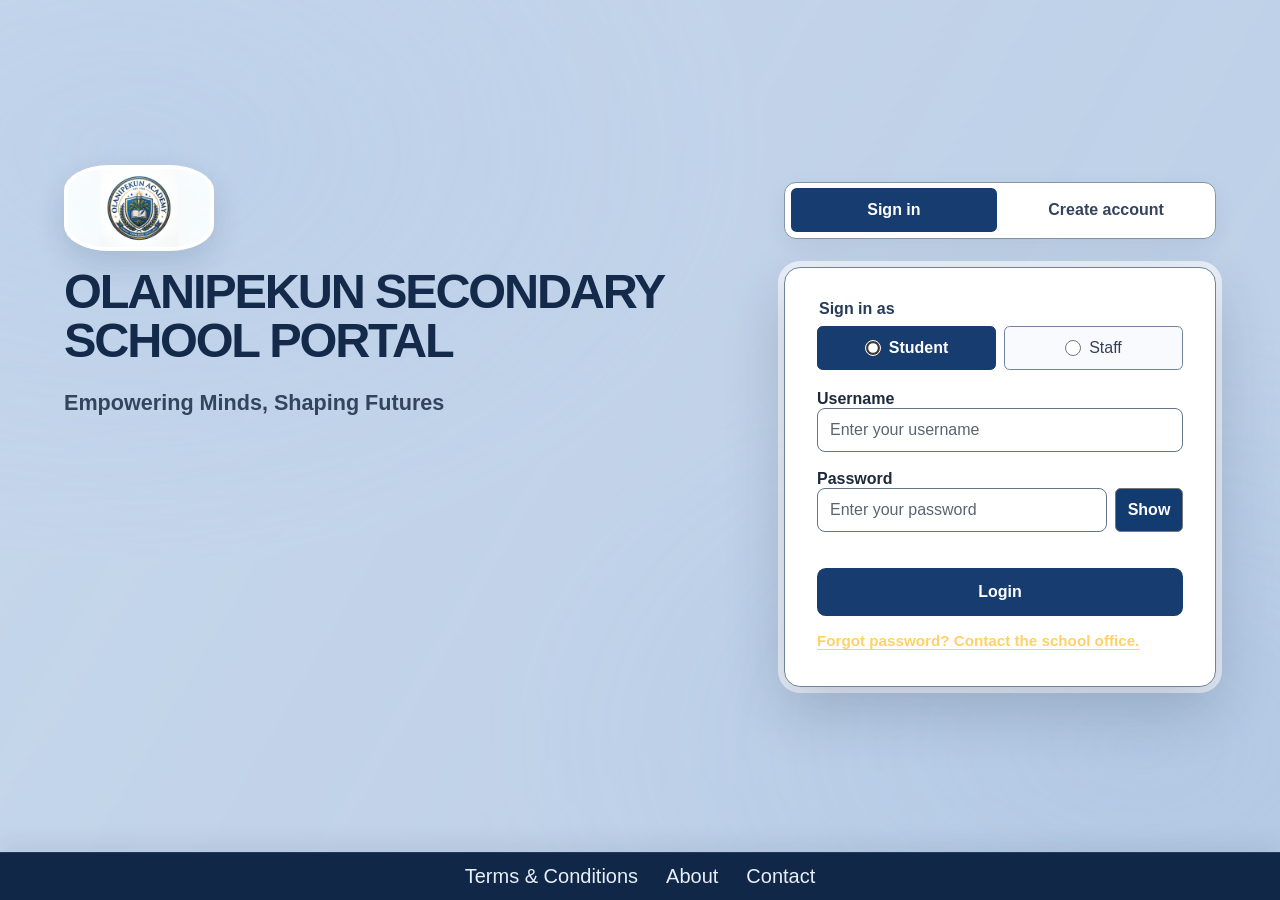
==== commit 8cf87bfe: "update, calcstyles.css, img.png, index.html, login.js, page2.html, styles.css" ====
--- a/index.html
+++ b/index.html
@@ -15,7 +15,7 @@
 </div>
 
 <article>
-<h1>OLANIPEKUN SECONDARY <br>SCHOOL PORTAL</h1>
+<h1>OLANIPEKUN SECONDARY SCHOOL PORTAL</h1>
 <P>Empowering Minds, Shaping Futures</P>
 </article>
 
@@ -26,33 +26,43 @@
 
 <form id="login-form">
     <fieldset class="role-switch">
-        <legend>Sign in as:</legend>
+        <legend>Sign in as</legend>
         <label class="role-option"><input type="radio" name="login-role" value="student" checked><span>Student</span></label>
         <label class="role-option"><input type="radio" name="login-role" value="staff"><span>Staff</span></label>
     </fieldset>
-    <label for="username" class="email">Username:</label><br>
-    <input type="text" id="username" name="username" autocomplete="username" required><br><br>
-    <label for="password" class="password" id="password-label">Admission number:</label><br>
-    <input type="password" id="password" name="password" autocomplete="current-password" required><br><br>
+    <label for="username" class="email">Username</label><br>
+    <input type="text" id="username" name="username" autocomplete="username" placeholder="Enter your username" required><br><br>
+    <label for="password" class="password">Password</label><br>
+    <div class="password-control">
+        <input type="password" id="password" name="password" autocomplete="current-password" placeholder="Enter your password" required>
+        <button class="password-toggle" type="button" aria-controls="password" aria-label="Show password" aria-pressed="false">Show</button>
+    </div><br><br>
     <button type="submit" class="login-btn">Login</button>
+    <p class="forgot-password"><a href="contact.html">Forgot password? Contact the school office.</a></p>
     <p id="login-error" role="alert" hidden>Incorrect username or password.</p>
     <p id="login-message" role="status" aria-live="polite" hidden></p>
 </form>
 
 <form id="register-form" hidden>
     <fieldset class="role-switch">
-        <legend>Create account as:</legend>
+        <legend>Create account as</legend>
         <label class="role-option"><input type="radio" name="account-role" value="student" checked><span>Student</span></label>
         <label class="role-option"><input type="radio" name="account-role" value="staff"><span>Staff</span></label>
     </fieldset>
-    <label for="register-username" class="email">Username:</label><br>
-    <input type="text" id="register-username" name="username" autocomplete="username" required><br><br>
-    <p class="auth-note" id="admission-number-note">A unique four-digit admission number will be assigned after account creation.</p>
-    <div id="staff-password-fields" hidden>
-        <label for="register-password" class="password">Password (at least 8 characters):</label><br>
-        <input type="password" id="register-password" name="password" autocomplete="new-password" minlength="8" required disabled><br><br>
-        <label for="register-password-confirm" class="password">Confirm password:</label><br>
-        <input type="password" id="register-password-confirm" name="password-confirm" autocomplete="new-password" minlength="8" required disabled><br><br>
+    <label for="register-username" class="email">Username</label><br>
+    <input type="text" id="register-username" name="username" autocomplete="username" placeholder="Choose a username" required><br><br>
+    <p class="auth-note">Student accounts receive an admission number for accessing results. All accounts sign in with a username and password.</p>
+    <div id="account-password-fields">
+        <label for="register-password" class="password">Create password (at least 8 characters)</label><br>
+        <div class="password-control">
+            <input type="password" id="register-password" name="password" autocomplete="new-password" placeholder="At least 8 characters" minlength="8" required>
+            <button class="password-toggle" type="button" aria-controls="register-password" aria-label="Show password" aria-pressed="false">Show</button>
+        </div><br><br>
+        <label for="register-password-confirm" class="password">Confirm password</label><br>
+        <div class="password-control">
+            <input type="password" id="register-password-confirm" name="password-confirm" autocomplete="new-password" placeholder="Re-enter your password" minlength="8" required>
+            <button class="password-toggle" type="button" aria-controls="register-password-confirm" aria-label="Show password" aria-pressed="false">Show</button>
+        </div><br><br>
     </div>
     <button type="submit" class="login-btn">Create account</button>
     <p id="register-message" role="status" aria-live="polite" hidden></p>
@@ -62,11 +72,6 @@
 
 <footer>
     <section>
-        <ul class="akai">
-            <li>Secure</li>
-            <li>Reliable</li>
-            <li>Built for Education</li>
-        </ul>
         <nav>
 <header class="messi">
        <ol class="items">
--- a/styles.css
+++ b/styles.css
@@ -1024,3 +1024,349 @@
     }
 }
 
+.password-control {
+    display: flex;
+    align-items: stretch;
+    gap: 0.5rem;
+}
+
+.password-control input {
+    flex: 1;
+    min-width: 0;
+}
+
+.password-toggle {
+    flex: 0 0 auto;
+    min-width: 4.25rem;
+    min-height: 2.75rem;
+    padding: 0.45rem 0.7rem;
+    border: 1px solid #777777;
+    border-radius: 0.35rem;
+    background: #123b70;
+    color: #ffffff;
+    font: inherit;
+    font-weight: 600;
+    cursor: pointer;
+    transition: background-color 0.2s ease;
+}
+
+.password-toggle:hover {
+    background: #0b2f5b;
+}
+
+.password-toggle:focus-visible {
+    outline: 3px solid #ffd166;
+    outline-offset: 2px;
+}
+
+.forgot-password {
+    margin: 0.75rem 0 0;
+    font-size: 0.95rem;
+}
+
+.forgot-password a {
+    color: #ffd166;
+    font-weight: 600;
+    text-underline-offset: 0.2em;
+}
+
+.login-page input[aria-invalid="true"] {
+    border: 2px solid #e05252;
+    background-color: #fff3f3;
+    box-shadow: 0 0 0 2px rgba(224, 82, 82, 0.2);
+}
+
+.login-page #login-error,
+.login-page #register-message {
+    color: #ffb4ab;
+}
+
+.login-page .login-btn:disabled {
+    background: #687b93;
+    color: #ffffff;
+    opacity: 0.8;
+    cursor: not-allowed;
+}
+
+.login-page .login-btn:disabled:hover {
+    background: #687b93;
+}
+
+.login-page input::placeholder {
+    color: #5b6470;
+    opacity: 1;
+}
+
+@media (prefers-reduced-motion: reduce) {
+    .password-toggle {
+        transition: none;
+    }
+}
+
+.login-page input[aria-invalid="true"]:focus {
+    border-color: #e05252;
+    box-shadow: 0 0 0 2px rgba(224, 82, 82, 0.2);
+}
+
+.login-page {
+    background: #c3d4e9;
+    color: #172a46;
+}
+
+.login-page::before {
+    background-image:
+        linear-gradient(120deg, rgba(204, 220, 240, 0.4), rgba(176, 199, 228, 0.36)),
+        radial-gradient(ellipse at 12% 18%, rgba(150, 183, 223, 0.3), transparent 38%),
+        radial-gradient(ellipse at 88% 82%, rgba(144, 174, 215, 0.32), transparent 40%);
+    background-repeat: no-repeat;
+    background-size: cover;
+    background-position: center;
+    filter: blur(3px);
+    transform: scale(1.03);
+}
+
+.login-page main {
+    display: grid;
+    grid-template-columns: minmax(0, 1fr) minmax(20rem, 27rem);
+    grid-template-areas:
+        "brand auth-mode"
+        "intro form";
+    align-content: center;
+    align-items: center;
+    column-gap: clamp(2rem, 5vw, 5rem);
+    row-gap: 1rem;
+    width: min(100%, 1280px);
+    min-height: calc(100svh - 5rem);
+    padding: clamp(2rem, 5vw, 4rem);
+}
+
+.login-page .brand {
+    grid-area: brand;
+    align-self: end;
+    width: 100%;
+    margin: 0;
+    padding: 0;
+}
+
+.login-page .logo {
+    width: clamp(100px, 12vw, 150px);
+    border: 4px solid #ffffff;
+    border-radius: 30%;
+    box-shadow: 0 12px 30px rgba(23, 42, 70, 0.14);
+}
+
+.login-page article {
+    grid-area: intro;
+    align-self: start;
+    width: 100%;
+    margin: 0;
+    padding: 0;
+    border: 0;
+    border-radius: 0;
+    background: transparent;
+    box-shadow: none;
+    -webkit-backdrop-filter: none;
+    backdrop-filter: none;
+}
+
+.login-page main h1 {
+    color: #142a4a;
+    font-size: clamp(2.1rem, 3.8vw, 3.4rem);
+    font-weight: 800;
+    letter-spacing: -0.045em;
+    line-height: 1.02;
+    overflow-wrap: normal;
+    text-wrap: balance;
+}
+
+.login-page article p {
+    max-width: 30rem;
+    margin-top: 1.25rem;
+    color: #33445d;
+    font-size: clamp(1.05rem, 2vw, 1.35rem);
+    font-weight: 600;
+    line-height: 1.55;
+}
+
+.login-page .auth-mode-switch {
+    grid-area: auth-mode;
+    align-self: end;
+    width: 100%;
+    margin: 0 0 0.75rem;
+    padding: 0.35rem;
+    border: 1px solid #8293aa;
+    border-radius: 0.75rem;
+    background: #ffffff;
+    box-shadow: 0 8px 24px rgba(23, 42, 70, 0.06);
+}
+
+.login-page .auth-mode-switch button {
+    color: #34445d;
+    transition: color 180ms ease, background-color 180ms ease;
+}
+
+.login-page .auth-mode-switch button[aria-pressed="true"] {
+    background: #173c70;
+    color: #ffffff;
+}
+
+.login-page form {
+    grid-area: form;
+    width: 100%;
+    max-width: 27rem;
+    margin: 0;
+    padding: clamp(1.35rem, 3vw, 2rem);
+    border: 1px solid #71839b;
+    border-radius: 1rem;
+    background: #ffffff;
+    box-shadow: 0 24px 60px rgba(23, 42, 70, 0.2), 0 0 0 6px rgba(255, 255, 255, 0.65);
+}
+
+.login-page form[hidden] {
+    display: none;
+}
+
+.login-page .role-switch legend {
+    color: #263b59;
+    font-weight: 700;
+}
+
+.login-page .role-option {
+    border-color: #71839b;
+    background: #f8fafd;
+    color: #334155;
+    transition: border-color 180ms ease, background-color 180ms ease, color 180ms ease;
+}
+
+.login-page .role-option:has(input:checked) {
+    border-color: #173c70;
+    background: #173c70;
+    color: #ffffff;
+}
+
+.login-page .role-option:has(input:checked) input[type="radio"] {
+    accent-color: #ffffff;
+}
+
+.login-page .role-option input[type="radio"] {
+    accent-color: #173c70;
+}
+
+.login-page .email,
+.login-page .password {
+    color: #1e293b;
+    font-size: 1rem;
+    font-weight: 700;
+}
+
+.login-page input:not([type="radio"]) {
+    border-color: #64748b;
+    border-radius: 0.5rem;
+    background: #ffffff;
+    color: #172a46;
+    transition: border-color 180ms ease, box-shadow 180ms ease;
+}
+
+.login-page input:not([type="radio"]):focus {
+    border-color: #174ea6;
+    outline: none;
+    box-shadow: 0 0 0 3px rgba(23, 78, 166, 0.2);
+}
+
+.login-page .login-btn {
+    border-radius: 0.55rem;
+    background: #173c70;
+    transition: background-color 180ms ease, transform 180ms ease, box-shadow 180ms ease;
+}
+
+.login-page .login-btn:hover {
+    background: #0e2e59;
+    box-shadow: 0 7px 16px rgba(23, 60, 112, 0.2);
+    transform: translateY(-1px);
+}
+
+.login-page .login-btn:focus-visible,
+.login-page .auth-mode-switch button:focus-visible {
+    outline-color: #3475c5;
+}
+
+.login-page #login-error {
+    color: #a52e3b;
+}
+
+.login-page #login-message,
+.login-page #register-message,
+.login-page .auth-note {
+    color: #334155;
+}
+
+.login-page .admission-number-display {
+    color: #173c70;
+}
+
+.login-page footer {
+    border-top-color: #203b60;
+    background: #102747;
+    box-shadow: 0 -8px 24px rgba(23, 42, 70, 0.08);
+}
+
+.login-page .items a {
+    color: #e7eef8;
+}
+
+.login-page .items a:hover,
+.login-page .items a:focus-visible {
+    color: #b8d7ff;
+}
+
+@media (max-width: 900px) {
+    .login-page main {
+        grid-template-columns: minmax(0, 1fr);
+        grid-template-areas:
+            "brand"
+            "intro"
+            "auth-mode"
+            "form";
+        justify-items: center;
+        row-gap: 1.25rem;
+        min-height: auto;
+        padding: 2rem 1.25rem 3rem;
+    }
+
+    .login-page .brand {
+        justify-content: center;
+    }
+
+    .login-page article {
+        text-align: center;
+    }
+
+    .login-page main h1 {
+        font-size: clamp(2.2rem, 8vw, 3.25rem);
+    }
+
+    .login-page article p {
+        margin-right: auto;
+        margin-left: auto;
+    }
+
+    .login-page .auth-mode-switch,
+    .login-page form {
+        width: min(100%, 27rem);
+        margin: 0;
+    }
+
+    .login-page form {
+        padding: clamp(1.2rem, 5vw, 1.75rem);
+    }
+}
+
+@media (prefers-reduced-motion: reduce) {
+    .login-page .auth-mode-switch button,
+    .login-page .role-option,
+    .login-page input:not([type="radio"]),
+    .login-page .login-btn {
+        transition: none;
+    }
+}
+
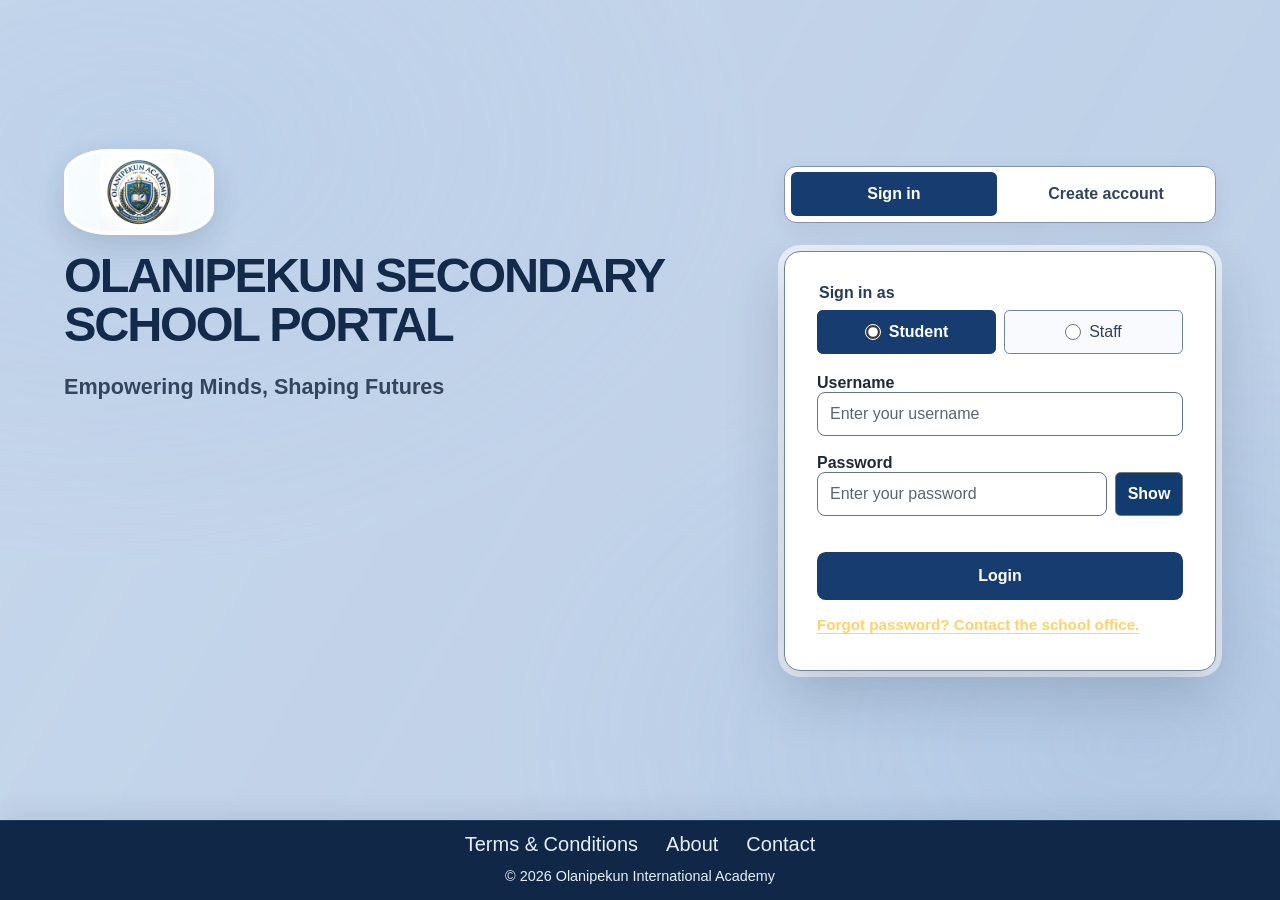
==== commit f2e53636: "update, index.html, styles.css" ====
--- a/index.html
+++ b/index.html
@@ -81,6 +81,7 @@
        </ol>
 </header>
       </nav>
+        <p class="copyright">&copy; 2026 Olanipekun International Academy</p>
     </section>
 </footer>
 
--- a/styles.css
+++ b/styles.css
@@ -295,6 +295,13 @@
     box-shadow: 0 -0.75rem 2rem rgba(0, 0, 0, 0.2);
 }
 
+.copyright {
+    margin: 0 auto 1rem;
+    color: #e7eef8;
+    font-size: 0.9rem;
+    text-align: center;
+}
+
 .akai {
     display: flex;
     flex-wrap: wrap;
